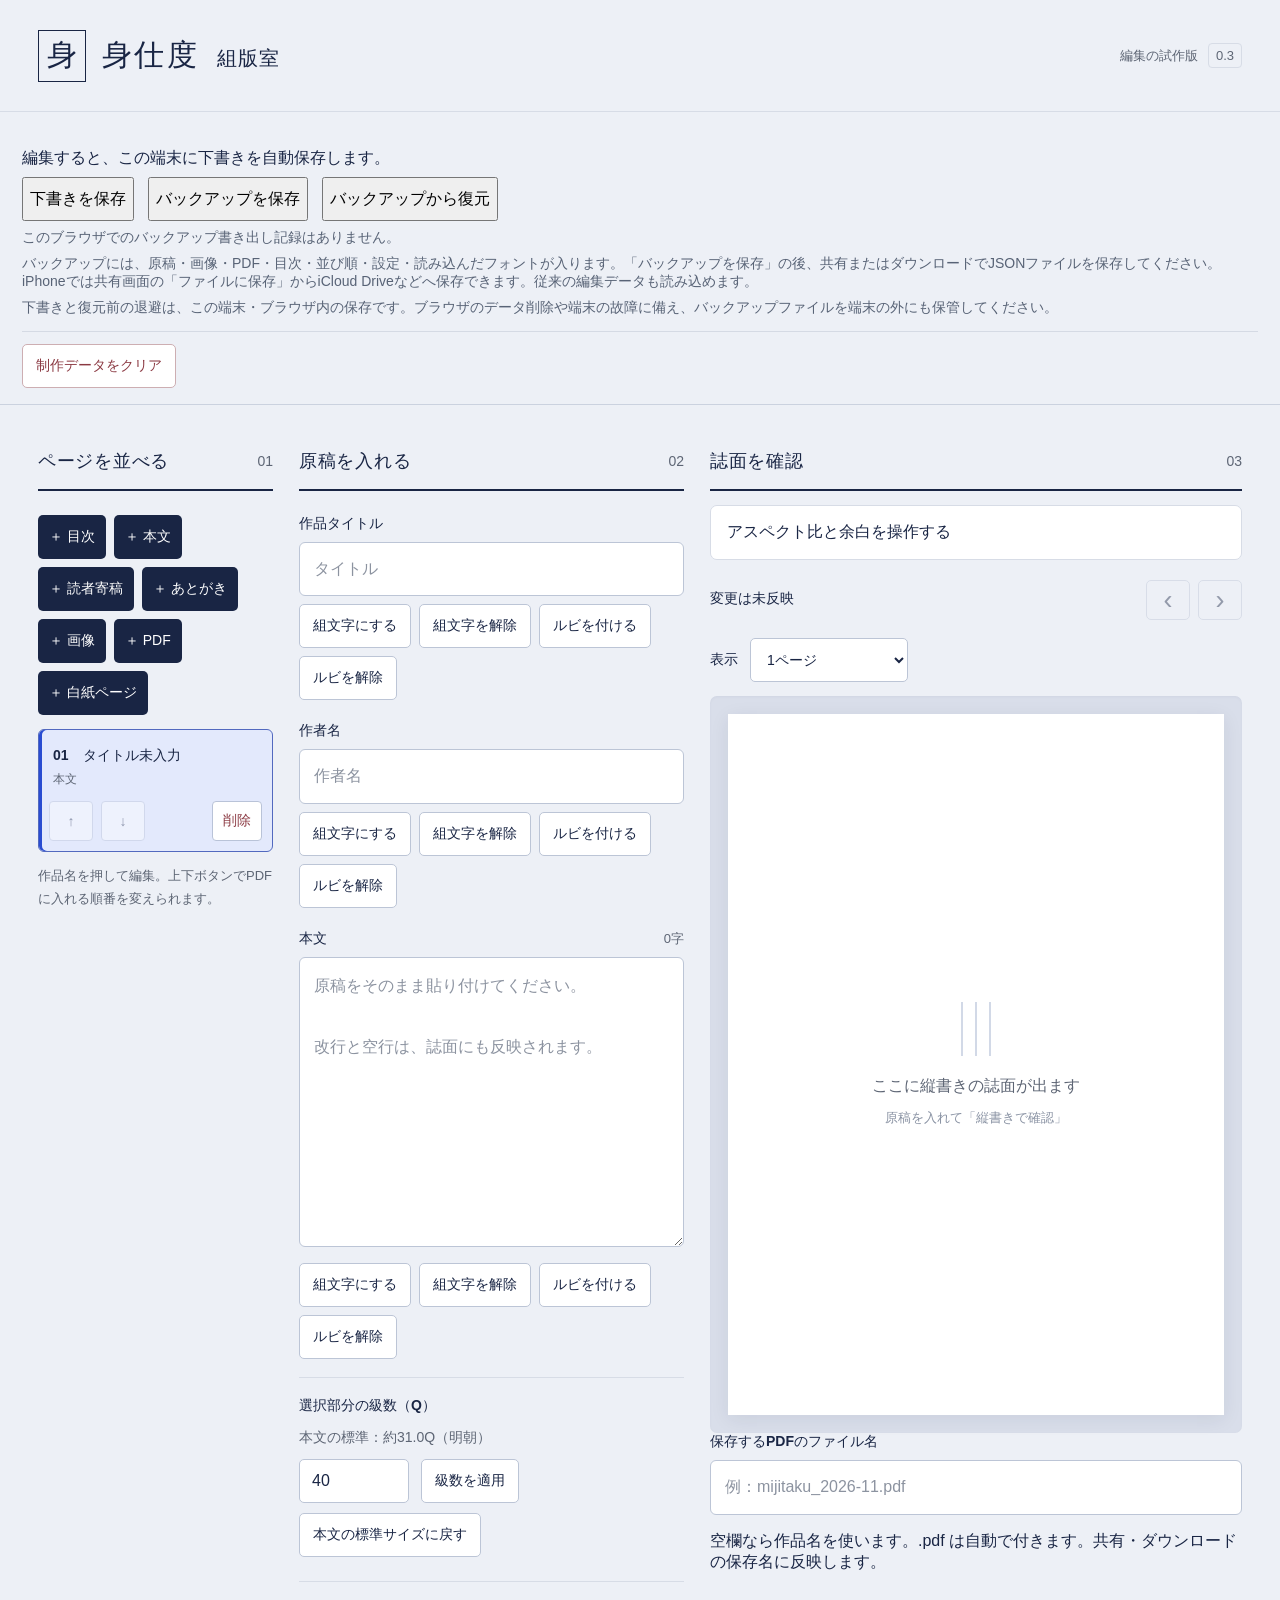
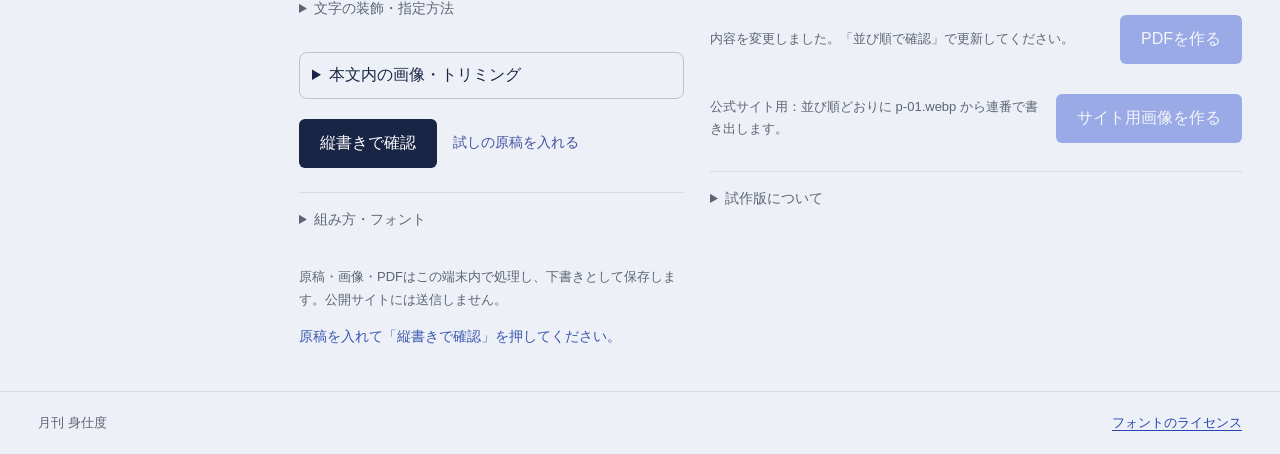
==== editor/index.html @ abbbfeda "Support inline images and captions in reader contributions" ====
<!doctype html>
<html lang="ja">
<head>
  <meta charset="utf-8"><meta name="viewport" content="width=device-width, initial-scale=1">
  <title>身仕度 組版室</title>
  <meta name="description" content="本文・画像を並べて、身仕度のPDFを作成。">
  <link rel="icon" type="image/svg+xml" href="data:image/svg+xml,%3Csvg xmlns='http://www.w3.org/2000/svg' viewBox='0 0 32 32'%3E%3Crect width='32' height='32' rx='5' fill='%23192544'/%3E%3Cpath d='M10 7v18M16 7v18M22 7v12' stroke='white' stroke-width='2'/%3E%3C/svg%3E">
  <link rel="stylesheet" href="style.css?v=53">
  <script src="assets/fontkit.js" defer></script><script src="assets/pdf-lib.js" defer></script>
  <script type="module" src="app.js?v=57"></script>
</head>
<body>
  <header class="masthead"><div class="brand"><span class="brand-mark" aria-hidden="true">身</span><h1>身仕度 <span>組版室</span></h1></div><span class="version">編集の試作版 <b>0.3</b></span></header>
  <section class="draft-tools" aria-label="編集データの保存">
    <p id="draft-status" role="status">下書きを確認しています…</p>
    <p id="temporary-warning" role="alert" hidden>一時的に開いています（自動保存なし）。閉じる・再読み込みする前に「バックアップを保存」でファイルを保存してください。以前の下書きは端末に残っています。</p>
    <div class="pdf-actions"><button id="save-draft" type="button">下書きを保存</button><button id="backup-project" type="button">バックアップを保存</button><button id="import-project" type="button">バックアップから復元</button></div>
    <input id="project-file" type="file" accept=".json,application/json" hidden>
    <div id="backup-area" hidden><p id="backup-info"></p><div class="pdf-actions"><button id="share-backup" type="button" hidden>共有してファイルに保存</button><a id="download-backup" class="download-link">バックアップをダウンロード</a></div></div>
    <p id="backup-status" class="draft-help" role="status">このブラウザでのバックアップ書き出し記録はありません。</p>
    <p class="draft-help">バックアップには、原稿・画像・PDF・目次・並び順・設定・読み込んだフォントが入ります。「バックアップを保存」の後、共有またはダウンロードでJSONファイルを保存してください。iPhoneでは共有画面の「ファイルに保存」からiCloud Driveなどへ保存できます。従来の編集データも読み込めます。</p>
    <div id="recovery-area" hidden><button id="undo-import" type="button">復元前の状態に戻す</button><p id="recovery-info" class="draft-help"></p></div>
    <p class="draft-help">下書きと復元前の退避は、この端末・ブラウザ内の保存です。ブラウザのデータ削除や端末の故障に備え、バックアップファイルを端末の外にも保管してください。</p>
    <div class="clear-tools"><button id="clear-project" type="button">制作データをクリア</button><button id="undo-clear" type="button" hidden>クリアを元に戻す</button><span id="undo-clear-help" hidden>元に戻せるのは、このページを閉じる・再読み込みするまでです。</span></div>
  </section>
  <main>
    <section class="book-outline" aria-labelledby="book-heading">
      <div class="section-heading"><h2 id="book-heading">ページを並べる</h2><span class="step">01</span></div>
      <div class="add-controls"><button id="add-toc" type="button">＋ 目次</button><button id="add-text" type="button">＋ 本文</button><button id="add-reader" type="button">＋ 読者寄稿</button><button id="add-afterword" type="button">＋ あとがき</button><button id="add-image" type="button">＋ 画像</button><button id="add-pdf" type="button">＋ PDF</button><button id="add-blank" type="button">＋ 白紙ページ</button></div>
      <input id="image-files" type="file" accept="image/*" multiple hidden>
      <input id="pdf-files" type="file" accept="application/pdf,.pdf" hidden>
      <ol id="book-list" class="book-list" aria-label="PDFに入れる順番"></ol>
      <p class="book-help">作品名を押して編集。上下ボタンでPDFに入れる順番を変えられます。</p>
    </section>
    <section class="manuscript" aria-labelledby="input-heading">
      <div class="section-heading"><h2 id="input-heading">原稿を入れる</h2><span class="step">02</span></div>
      <form id="manuscript-form">
        <div id="reader-fields" hidden><p>読者寄稿ロゴは自動で入ります。前書き・タイトル・作者名は1ページ目、本文は2ページ目以降にも続きます。</p><div class="field"><div class="label-row"><label for="preface">まえがき</label><span id="preface-count">0 / 150文字</span></div><textarea id="preface" rows="5" maxlength="500" placeholder="寄稿者の前書きを入力してください。" spellcheck="false"></textarea><p>150文字まで（改行・組文字の括弧・ルビの読み仮名を除く）。改行・空行も誌面に反映します。</p></div></div>
        <p id="afterword-help" hidden>右に見出し、中央に本文を置き、本文の末尾の左側に著者名を下揃えで載せます。48字 × 9行（432字分）。本文は明朝18pt・ゴシック約17.2pt。長い文章は次のページに続き、名前は最後のページに入ります。</p>
        <div class="field"><label for="title">作品タイトル</label><input id="title" type="text" maxlength="54" placeholder="タイトル" autocomplete="off"></div>
        <div class="field"><label for="author">作者名</label><input id="author" type="text" maxlength="18" placeholder="作者名" autocomplete="off"></div>
        <div class="field body-field"><div class="label-row"><label for="body">本文</label><span id="char-count">0字</span></div><textarea id="body" placeholder="原稿をそのまま貼り付けてください。&#10;&#10;改行と空行は、誌面にも反映されます。" maxlength="50000" spellcheck="false"></textarea></div>
        <div class="combine-tools"><button id="combine-selection" type="button">組文字にする</button><button id="uncombine-selection" type="button">組文字を解除</button><button id="ruby-selection" type="button">ルビを付ける</button><button id="unruby-selection" type="button">ルビを解除</button></div>
        <div class="combine-tools" id="size-tools"><label for="selection-size">選択部分の級数（Q）</label><p id="standard-size-info" aria-live="polite" style="grid-column:1/-1;margin:0;font-size:14px;color:var(--muted);line-height:1.6">本文の標準：約31.0Q（明朝）</p><input id="selection-size" type="number" min="8" max="64" step="0.5" value="40" inputmode="decimal"><button type="button" id="size-selection">級数を適用</button><button type="button" id="unsize-selection">本文の標準サイズに戻す</button></div>
        <details class="settings" id="text-format-help">
          <summary>文字の装飾・指定方法</summary>
          <div class="settings-content">
            <p>入力欄の指定記号は誌面には出ません。変更後は「縦書きで確認」を押してください。</p>
            <h3>級数（文字サイズ）</h3>
            <p>本文を選択し、級数を入力して「級数を適用」を押します。8〜64Qで指定でき、1Qは0.25mmです。標準の級数は設定欄の下に表示されます。</p>
            <p>入力例：<code>[Q=40]文字[/Q]</code><br>元に戻すには、対象を選択するか指定内にカーソルを置いて「本文の標準サイズに戻す」を押します。大きい文字がある行の周囲だけ、行間を調整します。文字の量や大きさによってページ数が変わることがあります。</p>
            <h3>斜体</h3>
            <p>半角の波括弧で <code>{文字}</code> と囲みます。フォントは「組み方・フォント」で指定できます。</p>
            <p>ルビや組文字も <code>{《きみ《あなた》》}</code>・<code>{[[12]]}</code> のように囲めます。読み仮名は斜体になりません。改行する場合は行ごとに囲んでください。</p>
            <p>従来の全角 <code>｛文字｝</code> も使えます。開き括弧と閉じ括弧の半角・全角を揃えてください。</p>
            <h3>ルビ（読み仮名）</h3>
            <p>文字を選択して「ルビを付ける」を押し、読み仮名を入力します。漢字以外にも使えます。</p>
            <p>直接入力：<code>《きみ《あなた》》</code><br>従来の <code>｜きみ《あなた》</code> も使えます。変更・解除は指定内にカーソルを置き、「ルビを付ける」または「ルビを解除」を押してください。</p>
            <h3>組文字（縦中横）</h3>
            <p>各入力欄で1〜4文字を選択し、「組文字にする」を押します。1文字分の枠に横並びで入ります。</p>
            <p>直接入力：<code>[[km]]</code><br>解除は指定内にカーソルを置いて「組文字を解除」を押します。2桁の数字の自動処理は「組み方・フォント」で切り替えられます。</p>
          </div>
        </details>
        <details id="inline-image-panel"><summary>本文内の画像・トリミング</summary><div id="inline-image-host"></div></details>
        <div class="form-actions"><button type="submit" class="primary" id="preview-button">縦書きで確認</button><button type="button" class="quiet" id="sample-button">試しの原稿を入れる</button></div>
        <details class="settings"><summary>組み方・フォント</summary><div class="settings-content">
          <label class="check"><input id="combine-digits" type="checkbox" checked> 2桁の数字は組文字にする</label>
          <label class="check"><input id="indent" type="checkbox" checked> 段落頭を1字下げる</label>
          <label class="check"><input id="punctuation-space" type="checkbox"> ！・？のあとに全角スペースを挿入する</label>
          <p>オンで「縦書きで確認」を押すと、入力欄の本文・まえがきの！・？の後に全角スペースを挿入します。オフに戻しても挿入済みの空白は残ります。閉じ括弧の前、段落末、すでに空白がある箇所には追加しません。</p>
          <p>1桁の数字は正立、2桁は設定がオンなら横並び（縦中横）にします。3桁以上の半角数字は、英単語のように横書きを90度回転させて並べます。全角数字は3桁以上でも正立のまま1字ずつ縦に並べます。「!?」「!!」「??」も横並びにします。全角の記号にも対応します。</p>
          <label class="setting-row" for="start-side">冊子1ページ目の位置<select id="start-side"><option value="odd">奇数ページから</option><option value="even">偶数ページから</option></select></label>
          <p>各作品の本文位置は、冊子内の順番に合わせて自動調整します。</p>
          <p>通常の本文：初期設定は縦書き／36字 × 15行／本文は明朝22pt・ゴシック21pt／タイトル26pt。作品の1ページ目はタイトルと作者の場所を空けます。</p>
          <p id="font-name">使用フォント：ZENオールド明朝</p>
          <label class="setting-row" for="font-choice">この作品の基本フォント<select id="font-choice"><option value="mincho">ZENオールド明朝（標準）</option><option value="gothic">ZEN角ゴシック Antique（ゴシック体）</option><option value="custom" disabled>読み込んだフォント</option></select></label>
          <p>選んでいる作品のみに適用します。基本フォントはタイトル・作者名・本文に、斜体部分のフォントはこの作品の {} 内に適用します（従来の全角 ｛｝ も対応）。</p>
          <label class="setting-row" for="italic-font-choice">この作品の斜体部分のフォント<select id="italic-font-choice"><option value="same">基本フォントと同じ</option><option value="mincho">ZENオールド明朝</option><option value="gothic">ZEN角ゴシック Antique</option></select></label>
          <label class="file-label">夜永オールド明朝などのフォントを使う<input id="font-file" type="file" accept=".ttf,.otf,.woff"></label>
          <p>標準以外のフォントも、TTFなどのファイルを読み込んで使えます。</p>
          <a href="assets/zen-kaku-gothic-antique-license.txt" target="_blank" rel="noopener">ZEN角ゴシック Antiqueのライセンス</a>
          <a href="https://booth.pm/ja/items/3489185" target="_blank" rel="noopener">夜永オールド明朝の配布元</a>
        </div></details>
      </form>
      <div id="toc-editor" hidden>
        <p>タイトルは上揃え、作者名は下揃え。読者寄稿にチェックすると、作者名の上に小さく表示します。あとがきは作者名を空欄にできます。</p>
        <div class="form-actions"><button id="toc-import" type="button">並べた作品から取り込む</button><button id="toc-add" type="button">項目を追加</button></div>
        <p>本文と作品PDFを取り込みます。画像・作品外PDFは取り込みません。取り込み後も編集できます。作品名・順番・PDFの種類を変えた場合は、もう一度取り込んでください。あとがきを含め10項目まで。</p>
        <div id="toc-entries"></div>
        <button id="toc-preview" class="primary" type="button">並び順で確認</button>
      </div>
      <div id="blank-editor" hidden>
        <p>何も印刷しない白紙を1ページ挿入します。目次には載せず、冊子のページ数には数えます。</p>
        <p>「ページを並べる」の矢印で位置を調整できます。プレビューの「白紙ページ」という表示はページ外の目印で、PDF・サイト用画像には入りません。</p>
        <button id="blank-preview" type="button" class="primary">並び順で確認</button>
      </div>
      <div id="image-editor" hidden>
        <div class="field"><label for="image-title">一覧に表示する名前</label><input id="image-title" type="text" maxlength="100" placeholder="例：10月号のイラスト"></div>
        <div class="field"><label for="image-fit">画像の収め方</label><select id="image-fit"><option value="contain">画像全体を収める（比率が違う場合のみ余白）</option><option value="cover">ページいっぱいにする（切り取り）</option></select></div>
        <p>画像は本文の余白を付けず、ページ全体に配置します。縦横比を保つため、誌面と比率が違う場合は余白か切り取りが生じます。</p>
        <p id="image-description" class="image-description"></p>
        <div class="form-actions"><button id="image-preview" class="primary" type="button">並び順で確認</button><button id="replace-image" class="quiet" type="button">画像を選び直す</button></div>
      </div>
      <div id="pdf-editor" hidden>
        <div class="field"><label for="pdf-kind">PDFの種類</label><select id="pdf-kind"><option value="work">作品PDF（目次に取り込む）</option><option value="extra">作品外PDF（目次に取り込まない）</option></select><p>短歌などの作品は「作品PDF」。表紙・扉絵・テプラ短歌・ひとこと・奥付などは「作品外PDF」を選んでください。どちらも全ページを誌面に入れます。</p></div>
        <p id="pdf-toc-help"></p>
        <div class="field"><label for="pdf-title">作品タイトル（一覧・目次用）</label><input id="pdf-title" type="text" maxlength="100"></div>
        <div class="field"><label for="pdf-author">作者名（目次用）</label><input id="pdf-author" type="text" maxlength="100"></div>
        <p id="pdf-description"></p>
        <p>PDF内の文章・配置は変更せず、全ページを元の順番で入れます。元の縦横比を保ちながら、他のページと横幅を揃えます。本文の余白は追加しません。比率を変更した場合は、切り取らず新しい誌面に収めます。上下ボタンで作品ごと移動できます。タイトル・作者名を変えてもPDF内の文字は変わりません。</p>
        <p>1作品25MB・100ページまで。注釈・フォームがあるページは見た目を保つため画像として出力します。本文の修正は元のアプリで行い、PDFを選び直してください。</p>
        <div class="form-actions"><button id="pdf-preview" class="primary" type="button">並び順で確認</button><button id="replace-pdf" type="button">PDFを選び直す</button></div>
      </div>
      <p class="privacy">原稿・画像・PDFはこの端末内で処理し、下書きとして保存します。公開サイトには送信しません。</p>
      <p id="status" class="status" role="status" aria-live="polite">フォントを準備しています…</p>
    </section>
    <section class="proof" aria-labelledby="preview-heading">
      <div class="section-heading"><h2 id="preview-heading">誌面を確認</h2><span class="step">03</span></div>
      <section class="page-settings">
        <button id="open-page-settings" type="button" aria-expanded="false" aria-controls="page-settings-panel">アスペクト比と余白を操作する</button>
        <div class="page-settings-body" id="page-settings-panel" hidden>
          <label class="setting-row" for="page-scope">適用範囲<select id="page-scope"><option value="all">すべて</option><option value="without-pdf">読み込んだPDF以外</option><option value="selected">選択中の項目だけ</option></select></label>
          <p id="page-target-info"></p>
          <label class="setting-row" for="page-mode">アスペクト比<select id="page-mode"><option value="silver">白銀比（1：√2）</option><option value="free">フリー</option></select></label>
          <div id="free-ratio" class="ratio-fields" hidden>
            <label for="ratio-width">幅<input id="ratio-width" type="number" min="0.01" max="10000" step="any" value="1" inputmode="decimal"></label><span>：</span>
            <label for="ratio-height">高さ<input id="ratio-height" type="number" min="0.01" max="10000" step="any" value="1.4142135623730951" inputmode="decimal"></label>
            <p>例：1：1で正方形、4：3で横長。高さ÷幅は0.5〜2.5。</p>
          </div>
          <fieldset class="margin-fields" id="margin-fields"><legend>余白（紙に対する割合）</legend>
            <label for="margin-top">上（％）<input id="margin-top" type="number" min="0" max="45" step="0.1" inputmode="decimal"></label>
            <label for="margin-bottom">下（％）<input id="margin-bottom" type="number" min="0" max="45" step="0.1" inputmode="decimal"></label>
            <label for="margin-inner">内側（％）<input id="margin-inner" type="number" min="0" max="45" step="0.1" inputmode="decimal"></label>
            <label for="margin-outer">外側（％）<input id="margin-outer" type="number" min="0" max="45" step="0.1" inputmode="decimal"></label>
          </fieldset>
          <p>内側は本の綴じ側、外側はその反対側です。右綴じの奇数ページは右が内側、偶数ページは左が内側になります。</p>
          <p>読み込んだPDFはアスペクト比だけを変更し、元の誌面を縦横同じ倍率で収めます。余白設定はPDFには適用しません。本文は余白に合わせて改ページし、目次・寄稿・あとがきは元の配置を保って調整します。</p>
          <p>入力しただけでは変更されません。「適用する」で確定します。初期設定へのリセットも、適用するまで確定しません。</p>
          <p id="page-settings-info" role="status"></p>
          <div class="pdf-actions"><button id="apply-page-settings" type="button">適用する</button><button id="reset-page-settings" type="button">初期設定に戻す</button><button id="cancel-page-settings" type="button">キャンセル</button></div>
          <p id="page-settings-error" role="alert" hidden></p>
        </div>
      </section>
      <div class="proof-toolbar"><span id="page-info">まだ組版していません</span><div class="page-navigation"><button id="next" type="button" aria-label="次のページ" title="次のページ" disabled>‹</button><button id="previous" type="button" aria-label="前のページ" title="前のページ" disabled>›</button></div></div>
      <div class="preview-options"><label for="preview-mode">表示</label><select id="preview-mode"><option value="single">1ページ</option><option value="spread">見開き（右綴じ）</option></select></div>
      <p id="spread-help" class="spread-help" hidden>右から左へ読む見開きです。「奇数／偶数ページから」の設定に合わせて配置します。範囲外はPDF・画像には追加されません。スマートフォンは横向きにすると見やすくなります。</p>
      <div class="paper-area" id="paper-area"><div class="empty-paper"><div class="empty-lines" aria-hidden="true"></div><p>ここに縦書きの誌面が出ます</p><span>原稿を入れて「縦書きで確認」</span></div></div>
      <div class="field"><label for="pdf-name">保存するPDFのファイル名</label><input id="pdf-name" type="text" maxlength="120" placeholder="例：mijitaku_2026-11.pdf" autocomplete="off" spellcheck="false"><p>空欄なら作品名を使います。.pdf は自動で付きます。共有・ダウンロードの保存名に反映します。</p></div>
      <div class="export-bar"><p id="proof-note">本文の量に合わせて、自動でページが増えます。</p><button id="export" class="primary" type="button" disabled>PDFを作る</button></div>
      <div class="export-bar"><p>公式サイト用：並び順どおりに p-01.webp から連番で書き出します。</p><button id="export-web" class="primary" type="button" disabled>サイト用画像を作る</button></div>
      <div id="web-download-area" hidden aria-live="polite"><p id="web-file-info"></p><div class="pdf-actions"><button id="share-web" class="primary" type="button" hidden>ZIPを共有して保存</button><a id="save-web" class="download-link">ZIPをダウンロード</a></div><p>保存したZIPを展開すると、ページ順のWebP画像が入っています。公式サイトの該当号のフォルダへアップロードしてください。</p></div>
      <div id="download-area" hidden aria-live="polite">
        <p id="pdf-file-info"></p>
        <div class="pdf-actions"><button id="share-pdf" type="button" class="primary" hidden>共有して保存</button><a id="download-link" class="download-link" target="_blank" rel="noopener">PDFを開く</a><a id="save-link" class="download-link">ダウンロード</a></div>
        <p id="save-help">「共有して保存」を押し、「ファイルに保存」を選んでください。「PDFを開く」からも共有メニューを使えます。</p>
        <p>開けない場合は、このページをSafariかChromeで開いて、もう一度PDFを作ってください。</p>
      </div>
      <details class="proof-details"><summary>試作版について</summary><p>本文・画像を並べて1つのPDFにできます。画像は1枚につき1ページです。画面で見た配置をPDFに反映します。本文は現行の寸法を基準にしていますが、フォントや英数字の送りなどにより改ページ位置が変わる場合があります。短歌の自由配置、目次・奥付の専用テンプレートは今後追加します。</p></details>
    </section>
  </main>
  <footer><span>月刊 身仕度</span><a href="assets/font-license.txt" target="_blank" rel="noopener">フォントのライセンス</a></footer>
</body>
</html>
---- editor/style.css ----
:root{color-scheme:light;--ink:#192544;--muted:#5d6574;--line:#d7dce6;--paper:#fff;--blue:#294cd1;--bg:#edf0f6;font-family:-apple-system,BlinkMacSystemFont,"Noto Sans JP","Yu Gothic",sans-serif;color:var(--ink);background:var(--bg);font-synthesis:none}
*{box-sizing:border-box}body{margin:0}button,input,textarea,select{font:inherit}button,a,input,textarea,summary,select{touch-action:manipulation}button,a,summary,input,textarea,select{outline-offset:4px}button{cursor:pointer}button:disabled{cursor:default;opacity:.42}a{color:#2544b3;text-underline-offset:3px}.masthead{max-width:1400px;margin:auto;min-height:112px;padding:26px 38px;display:flex;align-items:center;justify-content:space-between;border-bottom:1px solid var(--line)}.brand{display:flex;gap:16px;align-items:center}.brand-mark{font-family:serif;font-size:30px;border:1px solid var(--ink);width:48px;height:52px;display:grid;place-items:center}.brand h1{font-family:serif;font-size:30px;letter-spacing:.08em;margin:0;font-weight:500}.brand h1 span{font-family:inherit;font-size:20px;margin-left:8px;letter-spacing:.04em}.version{font-size:13px;color:var(--muted)}.version b{margin-left:6px;font-weight:500;border:1px solid var(--line);padding:4px 7px;border-radius:4px}main{max-width:1400px;margin:0 auto;display:grid;grid-template-columns:minmax(340px,460px) minmax(0,1fr);gap:36px;padding:32px 38px 28px}.manuscript{align-self:start}.section-heading{display:flex;justify-content:space-between;align-items:center;padding:0 0 16px;border-bottom:2px solid var(--ink);margin-bottom:24px}.section-heading h2{font-size:18px;font-weight:600;letter-spacing:.04em;margin:0}.step{font-size:14px;font-variant-numeric:tabular-nums;color:var(--muted)}.field{margin-bottom:22px}.field label{display:block;font-size:14px;font-weight:600;margin-bottom:9px}.field input,.field textarea{width:100%;border:1px solid #bcc5d6;border-radius:6px;color:var(--ink);background:white;padding:13px 14px;line-height:1.65;font-size:16px}.field input:focus,.field textarea:focus{outline:2px solid var(--blue);outline-offset:1px}.field input::placeholder,.field textarea::placeholder{color:#8c93a0}.field textarea{min-height:290px;resize:vertical;line-height:1.9}.label-row{display:flex;justify-content:space-between;align-items:baseline}.label-row span{font-size:13px;color:var(--muted);font-variant-numeric:tabular-nums}.form-actions{display:flex;align-items:center;gap:10px;flex-wrap:wrap}button.primary{border:0;border-radius:6px;background:var(--ink);color:white;padding:14px 21px;font-size:16px;min-height:48px;font-weight:500;white-space:nowrap}.quiet{border:0;color:#3f51a1;background:transparent;padding:12px 6px;font-size:14px;min-height:44px}.settings{margin-top:24px;border-top:1px solid var(--line);padding-top:18px;font-size:14px}.settings summary,.proof-details summary{cursor:pointer;min-height:32px;color:var(--muted)}.settings-content{padding-top:15px}.settings-content p{font-size:13px;line-height:1.8;color:var(--muted);margin:14px 0}.check{display:flex;align-items:center;gap:9px;min-height:40px}.check input{width:18px;height:18px;accent-color:var(--ink)}.setting-row{display:flex;flex-wrap:wrap;gap:10px;align-items:center;justify-content:space-between;margin:12px 0}.setting-row select{border:1px solid var(--line);background:white;color:var(--ink);padding:10px;border-radius:5px;font-size:14px;max-width:100%}.file-label{display:block;background:white;border:1px dashed #b4bed2;padding:12px;border-radius:5px;line-height:1.7}.file-label input{width:100%;display:block;font-size:14px;margin-top:8px}.privacy{color:var(--muted);font-size:13px;line-height:1.8;margin-top:22px}.status{font-size:14px;line-height:1.7;color:#3956b0;overflow-wrap:anywhere}.status.error{color:#a52d34}.proof{min-width:0}.proof .section-heading{margin-bottom:14px}.proof-toolbar{display:flex;align-items:center;justify-content:space-between;gap:10px;font-size:14px;min-height:44px;margin-bottom:14px}.page-navigation{display:flex;gap:8px}.page-navigation button{border:1px solid #bcc5d6;border-radius:5px;background:transparent;color:var(--ink);font-size:27px;width:44px;height:40px;line-height:1}.paper-area{background:#d9deea;padding:22px;border-radius:7px;display:flex;align-items:flex-start;justify-content:center;min-width:0;box-shadow:inset 0 1px 3px #1925440a}.paper-area svg{display:block;width:100%;max-width:600px;height:auto;background:#fff;box-shadow:0 4px 18px #19254414}.empty-paper{background:#fff;aspect-ratio:1 / 1.4142135623730951;width:100%;max-width:600px;display:flex;flex-direction:column;justify-content:center;align-items:center;padding:25px;text-align:center;box-shadow:0 4px 18px #19254414}.empty-paper p{font-size:16px;color:var(--muted);margin:20px 0 12px}.empty-paper span{font-size:13px;color:#8992a3}.empty-lines{height:54px;width:54px;background:repeating-linear-gradient(90deg,transparent,transparent 12px,#d2d9e7 12px,#d2d9e7 14px)}.export-bar{display:flex;align-items:center;gap:16px;justify-content:space-between;padding:20px 0 10px}.export-bar p{color:var(--muted);font-size:13px;line-height:1.7;margin:0}.export-bar .primary{background:var(--blue)}#download-area{border:1px solid #aebaea;background:#e2e8ff;border-radius:6px;padding:16px;margin-top:10px}#download-area p{font-size:13px;line-height:1.8;margin:10px 0 0}.download-link{font-size:16px;font-weight:600}.proof-details{border-top:1px solid var(--line);padding-top:18px;margin-top:18px;font-size:14px}.proof-details p{font-size:13px;line-height:1.8;color:var(--muted)}footer{max-width:1400px;margin:auto;padding:22px 38px;border-top:1px solid var(--line);display:flex;justify-content:space-between;gap:14px;color:var(--muted);font-size:13px}
@media(min-width:1050px){.paper-area svg,.empty-paper{max-width:515px}.paper-area{padding:22px 35px}}
@media(max-width:760px){.masthead{padding:20px;min-height:90px}.brand{gap:10px}.brand-mark{width:37px;height:42px;font-size:25px}.brand h1{font-size:25px}.brand h1 span{font-size:17px;margin-left:3px}.version{font-size:12px}.version b{display:none}main{padding:24px 20px;grid-template-columns:minmax(0,1fr);gap:28px}.field textarea{min-height:250px}.paper-area{padding:14px}.section-heading{margin-bottom:20px}.export-bar{align-items:flex-start}.export-bar p{max-width:50%}footer{padding:22px 20px}.empty-paper{min-height:360px}.privacy{margin-bottom:0}}
@media(prefers-reduced-motion:no-preference){button{transition:background .15s,opacity .15s}button.primary:hover:not(:disabled){background:#354461}.export-bar button.primary:hover:not(:disabled){background:#203eb2}}
.pdf-actions{display:flex;gap:14px;align-items:center;flex-wrap:wrap}.pdf-actions .download-link{display:inline-flex;align-items:center;min-height:44px}#pdf-file-info{margin:0 0 14px;overflow-wrap:anywhere}.pdf-actions [hidden]{display:none}
.combine-tools{display:flex;gap:8px;flex-wrap:wrap;margin-top:-10px}.combine-tools button{background:white;border:1px solid #bcc5d6;border-radius:5px;color:var(--ink);padding:10px 13px;font-size:14px;min-height:44px}.combine-help{font-size:13px;color:var(--muted);line-height:1.8;margin:10px 0 22px;overflow-wrap:anywhere}
.book-outline{min-width:0;grid-column:1/-1}.book-outline .section-heading{margin-bottom:16px}.add-controls{display:flex;gap:8px;flex-wrap:wrap;margin-bottom:14px}.add-controls button{background:var(--ink);color:white;border:0;border-radius:5px;padding:12px 16px;font-size:14px;min-height:44px}.book-list{list-style:none;padding:0;margin:0;display:grid;grid-template-columns:repeat(3,minmax(0,1fr));gap:10px;max-height:290px;overflow:auto}.book-row{border:1px solid var(--line);background:#f9fafc;border-radius:6px;padding:10px;min-width:0}.book-row.selected{border-color:#5269bf;background:#e3e9fc;box-shadow:inset 3px 0 #294cd1}.item-select{background:transparent;border:0;text-align:left;padding:4px;width:100%;color:var(--ink);min-height:54px}.item-name{display:block;font-size:14px;font-weight:600;line-height:1.6;overflow-wrap:anywhere}.item-detail{display:block;font-size:12px;color:var(--muted);line-height:1.8;margin-top:3px}.item-controls{display:flex;gap:8px;margin-top:6px}.item-controls button{background:white;border:1px solid #b9c3d8;color:var(--ink);border-radius:4px;min-width:44px;min-height:40px;font-size:14px;padding:4px 10px}.item-controls button:last-child{margin-left:auto;color:#8b3942}.book-help{font-size:13px;color:var(--muted);line-height:1.8;margin:12px 0 0}.field select{width:100%;border:1px solid #bcc5d6;border-radius:6px;background:white;color:var(--ink);font-size:16px;line-height:1.7;padding:12px}.image-description{font-size:14px;color:var(--muted);line-height:1.8;overflow-wrap:anywhere}.proof-toolbar{align-items:flex-start}.proof-toolbar>span{line-height:1.6;overflow-wrap:anywhere;padding-top:7px}.page-navigation{flex-shrink:0}#manuscript-form[hidden],#image-editor[hidden]{display:none}
@media(min-width:1250px){main{grid-template-columns:235px minmax(320px,385px) minmax(0,1fr);gap:26px}.book-outline{grid-column:auto;align-self:start}.book-list{grid-template-columns:minmax(0,1fr);max-height:640px}.add-controls button{padding:10px 11px}.paper-area{padding:18px}.book-outline .section-heading{margin-bottom:24px}}
@media(max-width:760px){.book-list{grid-template-columns:minmax(0,1fr);max-height:260px}.book-row{display:flex;align-items:center;gap:10px}.item-select{min-width:0;flex:1}.item-controls{margin:0;flex-wrap:wrap;max-width:96px;gap:6px}.item-controls button:last-child{margin:0;width:100%}.add-controls button{flex:1;padding:12px 9px}.book-help{margin-bottom:0}.book-outline{grid-column:auto}}

.toc-entry{border:1px solid var(--line,#ccd2dc);border-radius:8px;padding:12px;margin:12px 0}.toc-entry label{display:block;margin:8px 0}.toc-entry input[type="text"]{width:100%;box-sizing:border-box}.toc-entry .check{display:flex;gap:8px;align-items:center}.toc-entry button{min-height:44px;margin-right:6px}#toc-editor[hidden]{display:none}

.draft-tools{max-width:1420px;margin:12px auto;padding:16px 22px;border-bottom:1px solid #cbd2df}.draft-tools p{margin:8px 0}.draft-help{font-size:14px;color:#586376}.draft-tools button{min-height:44px}.draft-tools [hidden]{display:none}#draft-status{font-weight:600}
.clear-tools{display:flex;align-items:center;gap:12px;flex-wrap:wrap;margin-top:14px;padding-top:12px;border-top:1px solid #d5dae4}.clear-tools button{padding:9px 13px;border:1px solid #bcc5d6;border-radius:5px;background:white;color:var(--ink);font-size:14px}#clear-project{color:#8b3942;border-color:#cdaeb2}.clear-tools span{font-size:13px;color:var(--muted);line-height:1.7}
.preview-options{display:flex;align-items:center;gap:12px;margin:0 0 14px;font-size:14px}.preview-options select{min-height:44px;padding:8px 12px;border:1px solid #bcc5d6;border-radius:5px;background:white;color:var(--ink)}.spread-help{font-size:13px;line-height:1.7;color:var(--muted);margin:0 0 14px}.preview-leaf{margin:0;width:100%;max-width:600px;min-width:0}.preview-leaf svg{max-width:none;width:100%;height:auto}.preview-leaf figcaption{font-size:12px;color:var(--muted);padding:8px 4px 0;text-align:center;overflow-wrap:anywhere}.paper-area.is-spread{display:grid;grid-template-columns:minmax(0,1fr) minmax(0,1fr);gap:2px;padding:16px;direction:ltr}.is-spread .preview-leaf{max-width:none}.blank-leaf{aspect-ratio:1 / 1.4142135623730951;display:grid;place-items:center;border:1px dashed #aeb8ca;color:#687389;font-size:13px}.spread-preview .proof{grid-column:1/-1}.spread-preview .paper-area{max-width:1160px;margin:auto}@media(max-width:760px){.paper-area.is-spread{padding:6px;gap:1px}.preview-leaf figcaption{font-size:10px}}@media(min-width:1050px){.paper-area:not(.is-spread) .preview-leaf{max-width:515px}}

.page-settings{margin-bottom:20px;border:1px solid var(--line);border-radius:7px;background:#fff;overflow:hidden}.page-settings summary{padding:14px 16px;font-size:16px;font-weight:600;cursor:pointer;min-height:48px}.page-settings-body{padding:0 16px 16px}.page-settings-body p{font-size:14px;line-height:1.7;color:var(--muted)}.page-settings-body input{display:block;width:100%;min-width:0;min-height:44px;margin-top:7px;padding:9px 10px;border:1px solid #bcc5d6;border-radius:5px;font-size:16px;background:#fff;color:var(--ink)}.margin-fields{display:grid;grid-template-columns:repeat(2,minmax(0,1fr));gap:14px;border:0;margin:18px 0 0;padding:0}.margin-fields legend{font-size:14px;font-weight:600;margin-bottom:12px}.margin-fields label,.ratio-fields label{font-size:14px}.ratio-fields{display:grid;grid-template-columns:minmax(0,1fr) auto minmax(0,1fr);gap:10px;align-items:end}.ratio-fields p{grid-column:1/-1;margin-top:0}.ratio-fields>span{padding-bottom:12px}.ratio-fields[hidden]{display:none}#page-settings-error{color:#a52d34}#page-settings-info{font-variant-numeric:tabular-nums}

.page-settings-body[hidden]{display:none}#open-page-settings{display:block;text-align:left;width:100%;padding:16px;border:0;background:white;color:var(--ink);font-size:16px;font-weight:600;min-height:48px}.margin-fields:disabled{opacity:.5}#page-scope{max-width:100%}.page-settings-body .pdf-actions{flex-wrap:wrap}


#inline-image-panel{margin:20px 0;padding:12px;border:1px solid #bbc4d3;border-radius:8px}.inline-card{margin:16px 0;padding:12px;background:#fff;border:1px solid #ccd2df;border-radius:8px}.inline-card label{display:block;margin:12px 0}.inline-card input,.inline-card select,.inline-card textarea{display:block;width:100%;box-sizing:border-box}.inline-card button{margin:6px 6px 0 0}.inline-card h4{overflow-wrap:anywhere}.inline-crop{position:relative;width:100%;max-height:none;overflow:hidden;background:#ddd;touch-action:none;cursor:grab}.inline-crop img{position:absolute;max-width:none;pointer-events:none;user-select:none}.inline-card input[type=range]{padding:8px 0;min-height:32px}

/* Keep size controls separate from the wrapping ruby/combined-character toolbar. */
#size-tools{display:grid;grid-template-columns:minmax(80px,110px) minmax(0,1fr);gap:10px 12px;align-items:center;margin:18px 0 0;padding-top:16px;border-top:1px solid var(--line)}
#size-tools>label{grid-column:1/-1;display:block;font-size:14px;font-weight:600;line-height:1.6;margin:0}
#size-tools>input{width:100%;min-width:0;min-height:44px;padding:10px 12px;border:1px solid #bcc5d6;border-radius:5px;background:white;color:var(--ink);font-size:16px}
#size-tools>button{justify-self:start;max-width:100%;white-space:normal;line-height:1.5}
#unsize-selection{grid-column:1/-1}
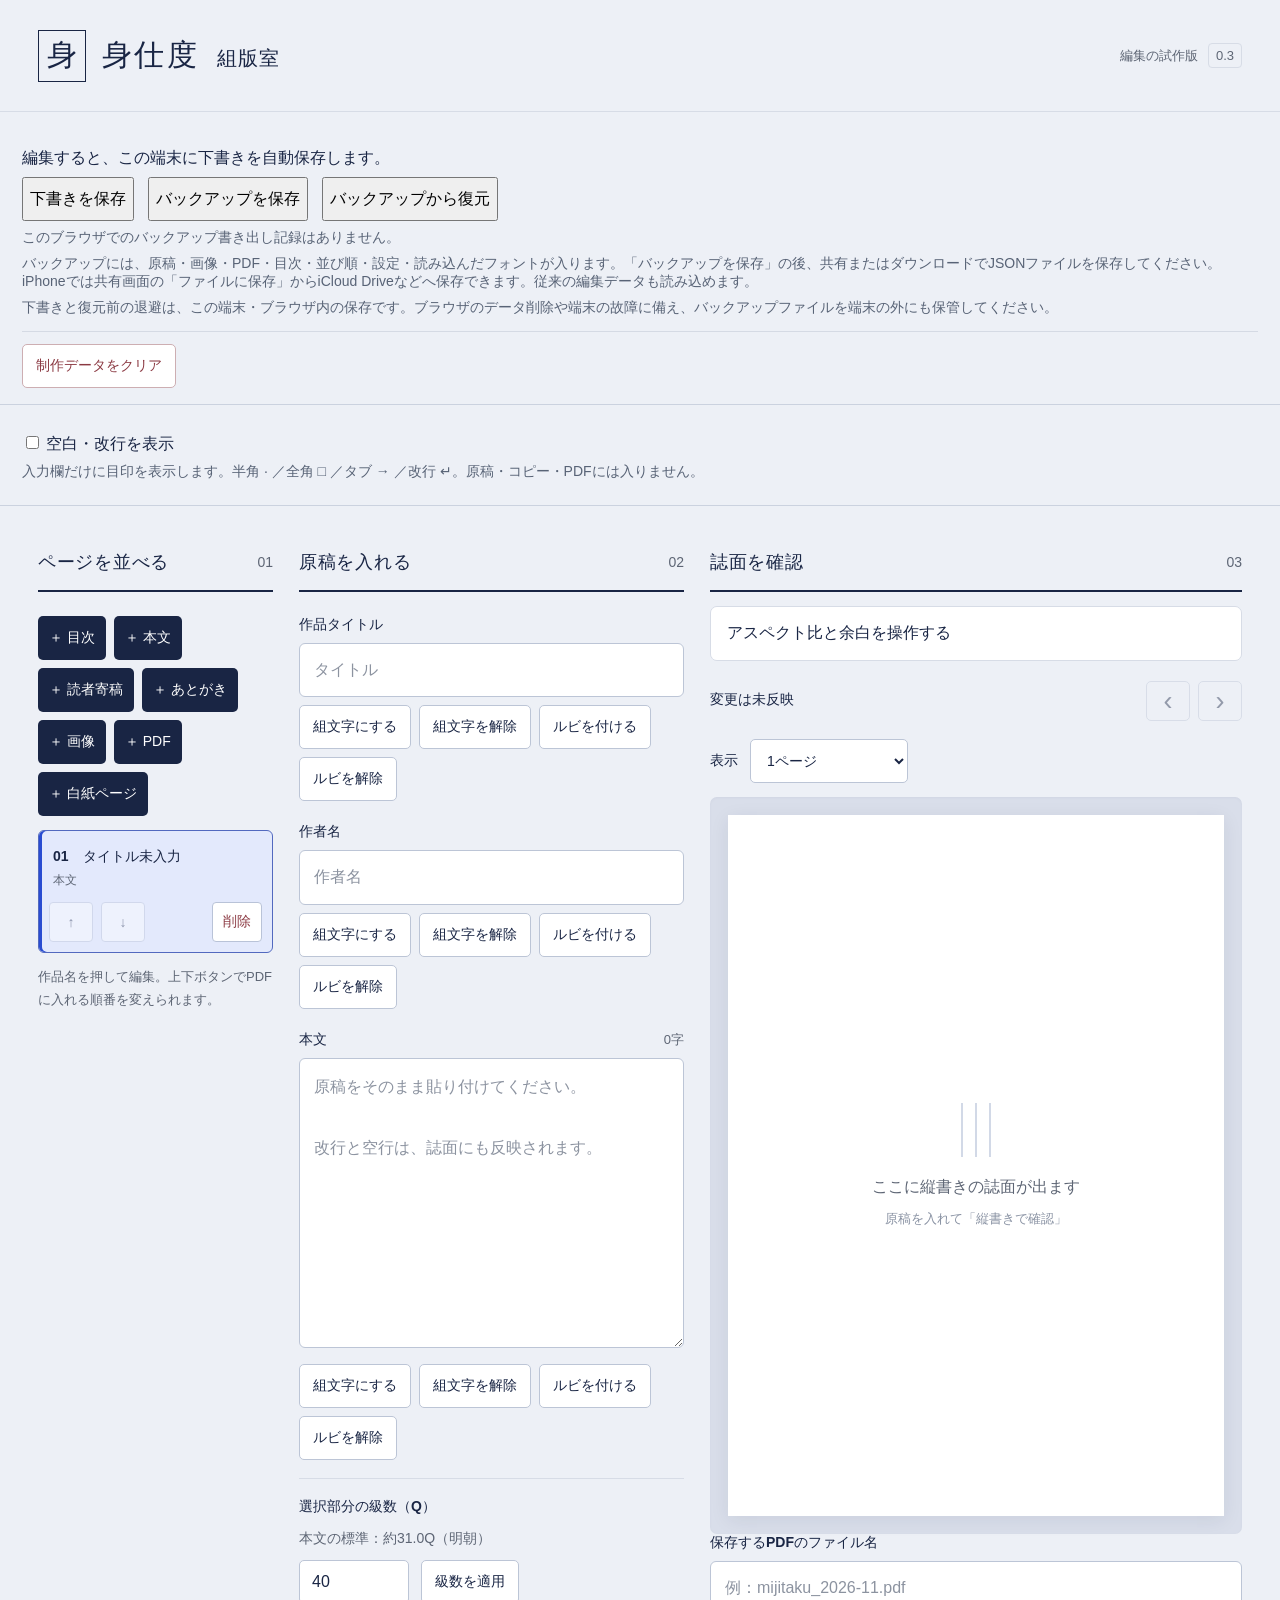
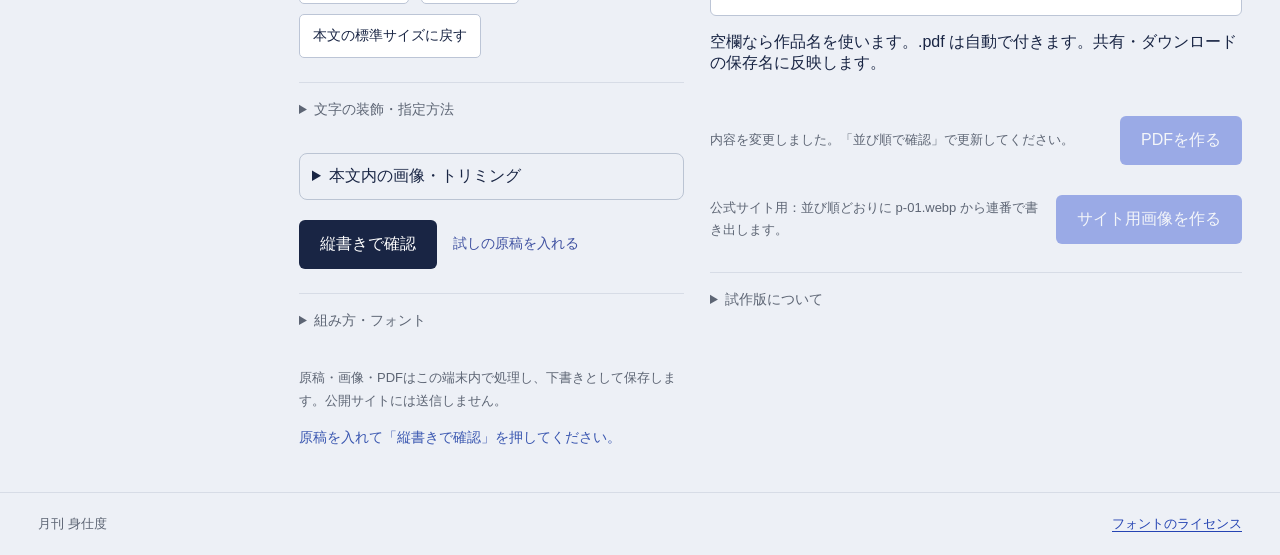
==== commit e862ab9c: "Add optional whitespace markers without changing manuscripts" ====
--- a/editor/index.html
+++ b/editor/index.html
@@ -7,6 +7,7 @@
   <link rel="icon" type="image/svg+xml" href="data:image/svg+xml,%3Csvg xmlns='http://www.w3.org/2000/svg' viewBox='0 0 32 32'%3E%3Crect width='32' height='32' rx='5' fill='%23192544'/%3E%3Cpath d='M10 7v18M16 7v18M22 7v12' stroke='white' stroke-width='2'/%3E%3C/svg%3E">
   <link rel="stylesheet" href="style.css?v=53">
   <script src="assets/fontkit.js" defer></script><script src="assets/pdf-lib.js" defer></script>
+  <script type="importmap">{"imports":{"./layout.js?v=57":"./layout.js?v=59"}}</script>
   <script type="module" src="app.js?v=57"></script>
 </head>
 <body>
@@ -22,6 +23,10 @@
     <div id="recovery-area" hidden><button id="undo-import" type="button">復元前の状態に戻す</button><p id="recovery-info" class="draft-help"></p></div>
     <p class="draft-help">下書きと復元前の退避は、この端末・ブラウザ内の保存です。ブラウザのデータ削除や端末の故障に備え、バックアップファイルを端末の外にも保管してください。</p>
     <div class="clear-tools"><button id="clear-project" type="button">制作データをクリア</button><button id="undo-clear" type="button" hidden>クリアを元に戻す</button><span id="undo-clear-help" hidden>元に戻せるのは、このページを閉じる・再読み込みするまでです。</span></div>
+  </section>
+  <section class="draft-tools" aria-label="編集時の表示">
+    <label><input id="show-whitespace" type="checkbox"> 空白・改行を表示</label>
+    <p class="draft-help">入力欄だけに目印を表示します。半角 · ／全角 □ ／タブ → ／改行 ↵。原稿・コピー・PDFには入りません。</p>
   </section>
   <main>
     <section class="book-outline" aria-labelledby="book-heading">
@@ -159,6 +164,55 @@
     </section>
   </main>
   <footer><span>月刊 身仕度</span><a href="assets/font-license.txt" target="_blank" rel="noopener">フォントのライセンス</a></footer>
+
+<style>
+.ws-overlay{position:fixed;pointer-events:none!important;overflow:hidden;z-index:20;color:transparent;user-select:none;contain:strict}
+.ws-mirror{color:transparent!important;position:relative;margin:0;box-sizing:border-box;border:0;min-height:100%;}
+.ws-mark{position:relative;color:transparent!important}
+.ws-mark::after{content:attr(data-mark);position:absolute;left:0;top:0;color:#77829a;opacity:.8;font-size:.75em;line-height:inherit;pointer-events:none}
+.ws-break{display:inline-block;width:0;height:0;position:relative;vertical-align:baseline}
+.ws-break::after{top:-1em;line-height:1}
+@media print{.ws-overlay{display:none!important}}
+</style>
+<script>
+// Presentation only: never assign field.value or modify manuscript events.
+(()=>{
+ const toggle=document.getElementById('show-whitespace');
+ const selector='#title,#author,#body,#preface,#pdf-title,#pdf-author,#toc-entries input[type="text"],#inline-image-host textarea';
+ const layers=new Map();let frame=0;
+ const props=['fontFamily','fontSize','fontWeight','fontStyle','fontVariant','lineHeight','letterSpacing','textAlign','textIndent','textTransform','wordSpacing','wordBreak','overflowWrap','tabSize','paddingTop','paddingRight','paddingBottom','paddingLeft','direction'];
+ function fill(mirror,value){
+  const fragment=document.createDocumentFragment();
+  for(const part of value.split(/([ \u3000\t\n])/)){
+   if(!part)continue;
+   const marks={' ':'·','　':'□','\t':'→','\n':'↵'};
+   if(marks[part]){const span=document.createElement('span');span.className='ws-mark'+(part==='\n'?' ws-break':'');span.dataset.mark=marks[part];span.textContent=part==='\n'?'':part;fragment.append(span);if(part==='\n')fragment.append(document.createTextNode('\n'));}
+   else fragment.append(document.createTextNode(part));
+  }
+  mirror.replaceChildren(fragment);
+ }
+ function draw(){
+  if(!toggle.checked)return;
+  const fields=new Set(document.querySelectorAll(selector));
+  // Caption controls are created dynamically; identify their actual labels.
+  document.querySelectorAll('textarea').forEach(el=>{if(el.closest('#inline-image-editor')||el.closest('#inline-images-panel'))fields.add(el);});
+  for(const [el,item] of layers)if(!fields.has(el)||!el.isConnected){item.outer.remove();layers.delete(el);}
+  for(const el of fields){
+   let item=layers.get(el);if(!item){const outer=document.createElement('div'),inner=document.createElement('div');outer.className='ws-overlay';outer.setAttribute('aria-hidden','true');inner.className='ws-mirror';outer.append(inner);document.body.append(outer);item={outer,inner,value:null};layers.set(el,item);}
+   const r=el.getBoundingClientRect(),cs=getComputedStyle(el);const visible=el.getClientRects().length&&r.bottom>0&&r.top<innerHeight;
+   item.outer.hidden=!visible;if(!visible)continue;
+   Object.assign(item.outer.style,{left:(r.left+el.clientLeft)+'px',top:(r.top+el.clientTop)+'px',width:el.clientWidth+'px',height:el.clientHeight+'px',borderRadius:cs.borderRadius});
+   for(const prop of props)item.inner.style[prop]=cs[prop];
+   item.inner.style.width=el.clientWidth+'px';item.inner.style.whiteSpace=el.tagName==='TEXTAREA'?'pre-wrap':'pre';
+   item.inner.style.transform=`translate(${-el.scrollLeft}px,${-el.scrollTop}px)`;
+   if(item.value!==el.value){fill(item.inner,el.value);item.value=el.value;}
+  }
+  frame=requestAnimationFrame(draw);
+ }
+ toggle.addEventListener('change',()=>{cancelAnimationFrame(frame);if(toggle.checked)draw();else{for(const {outer} of layers.values())outer.remove();layers.clear();}});
+})();
+</script>
+
 </body>
 </html>
 
@@ -171,3 +225,6 @@
 
 
 
+
+
+
